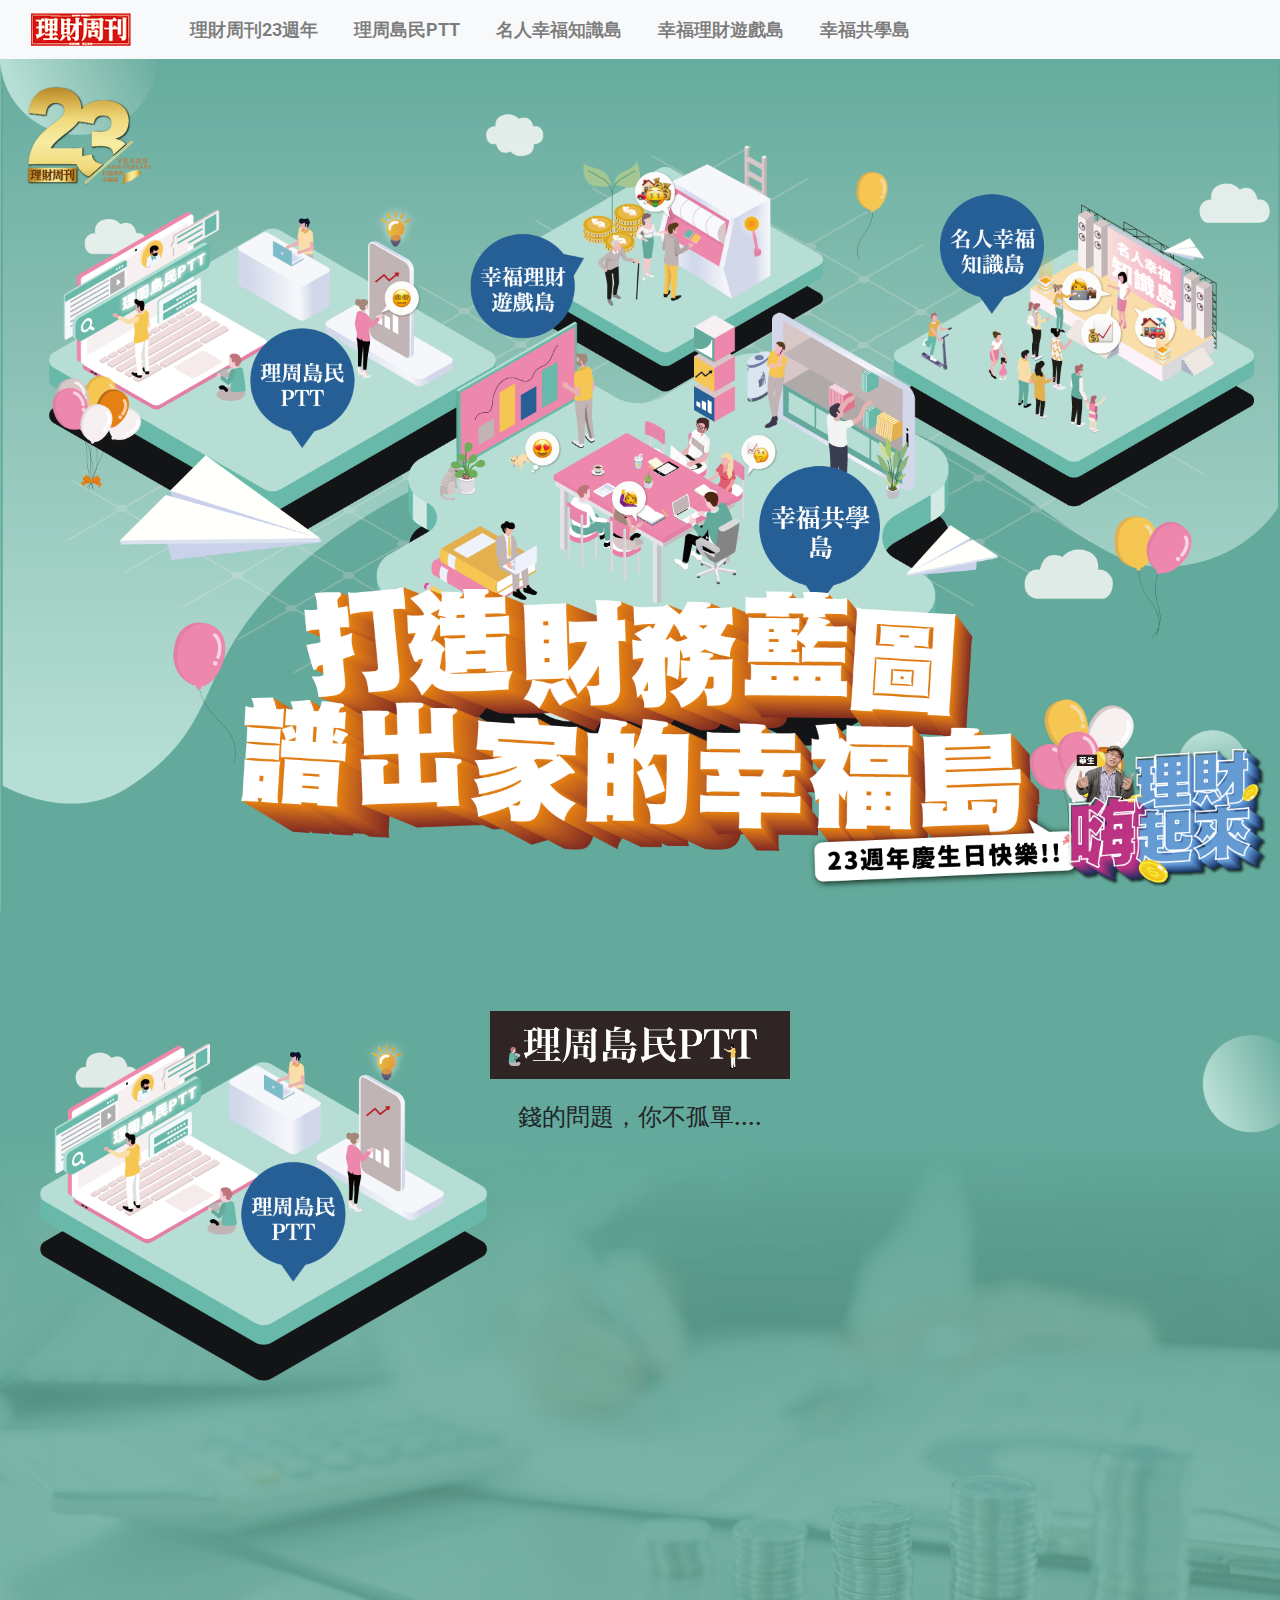
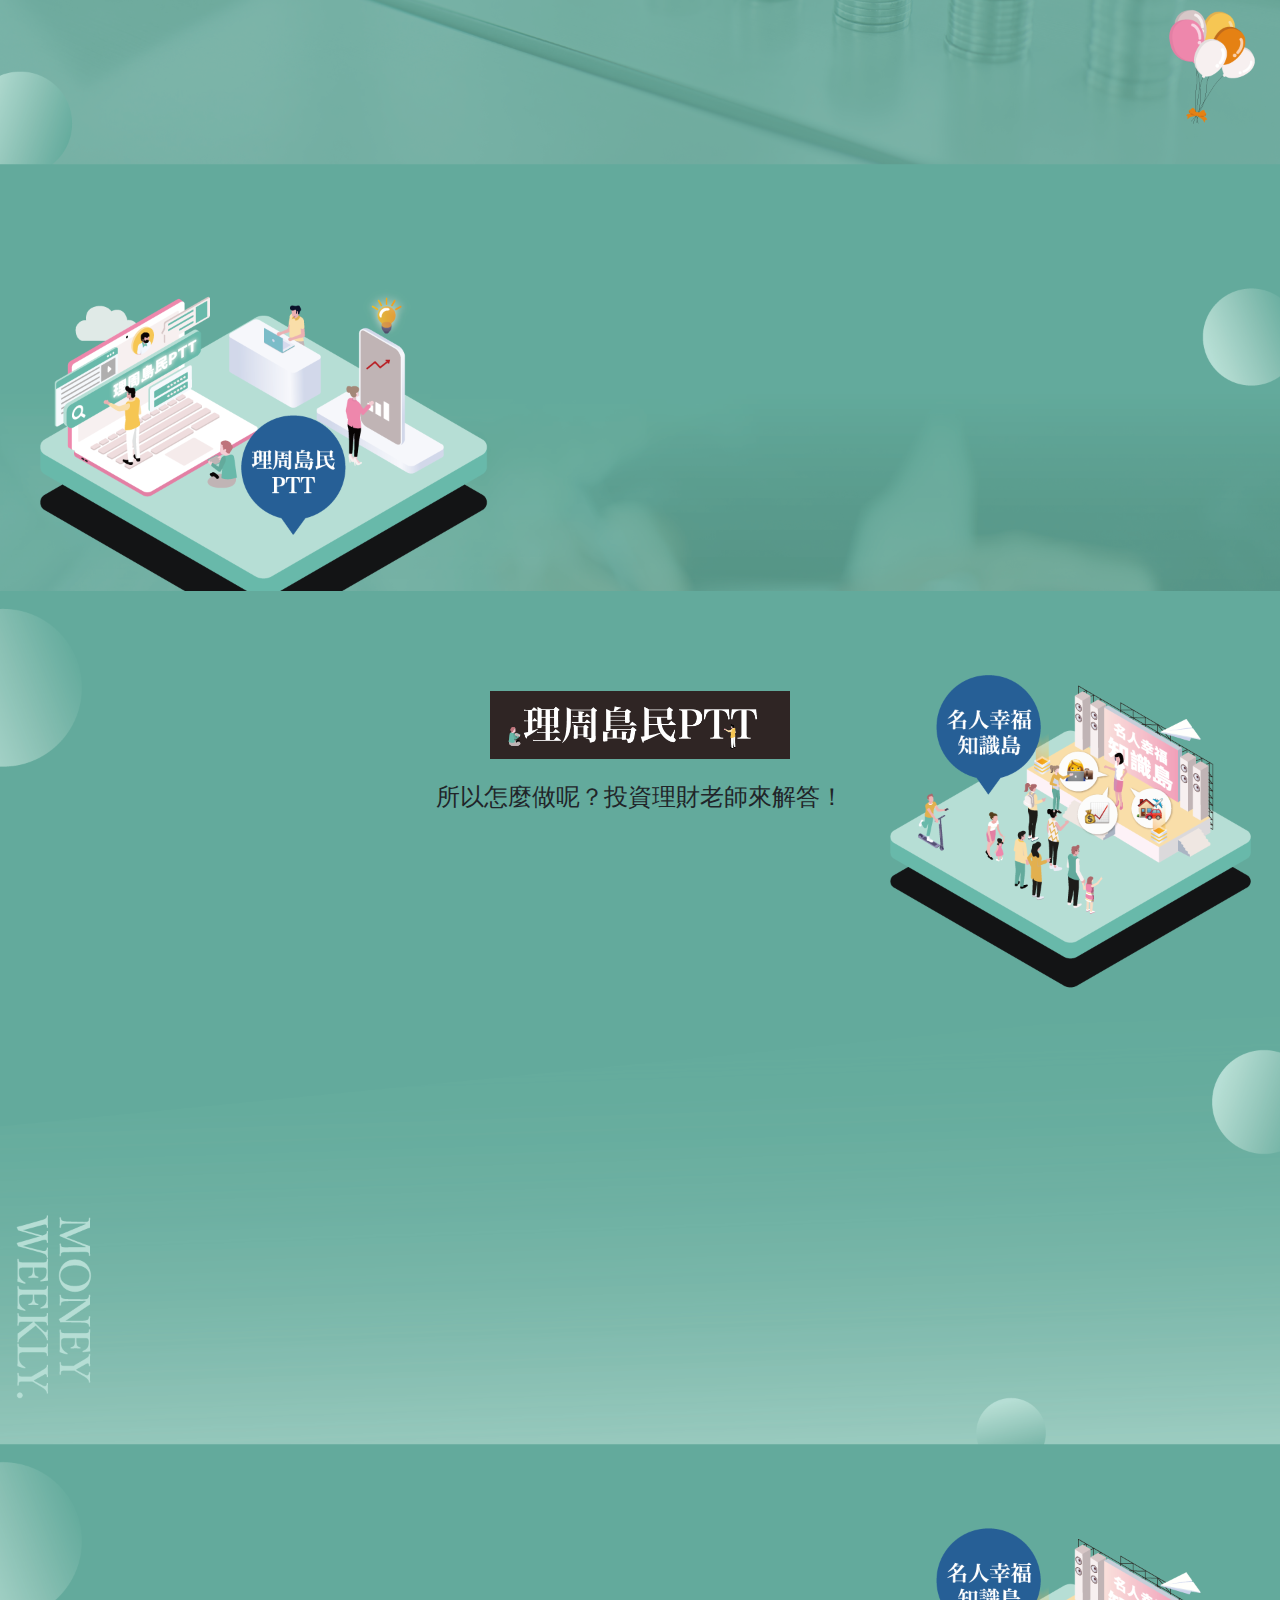
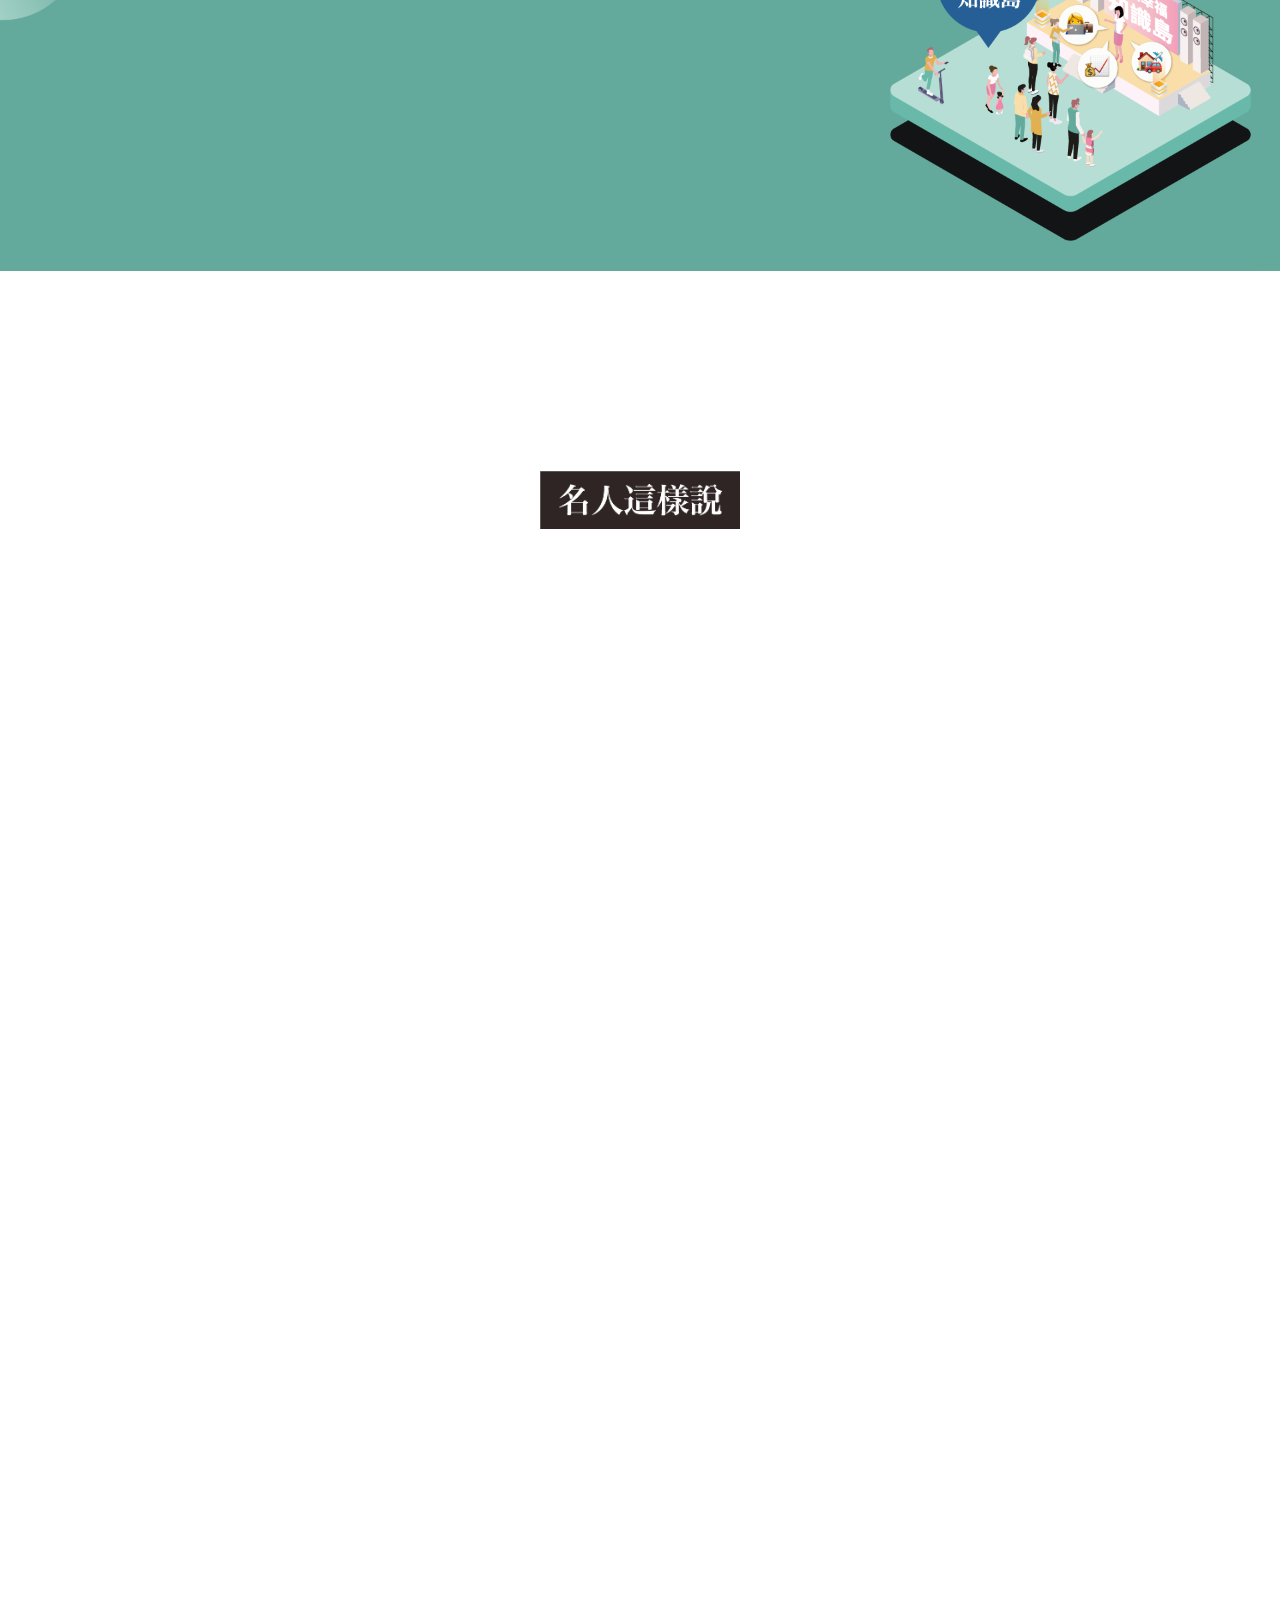
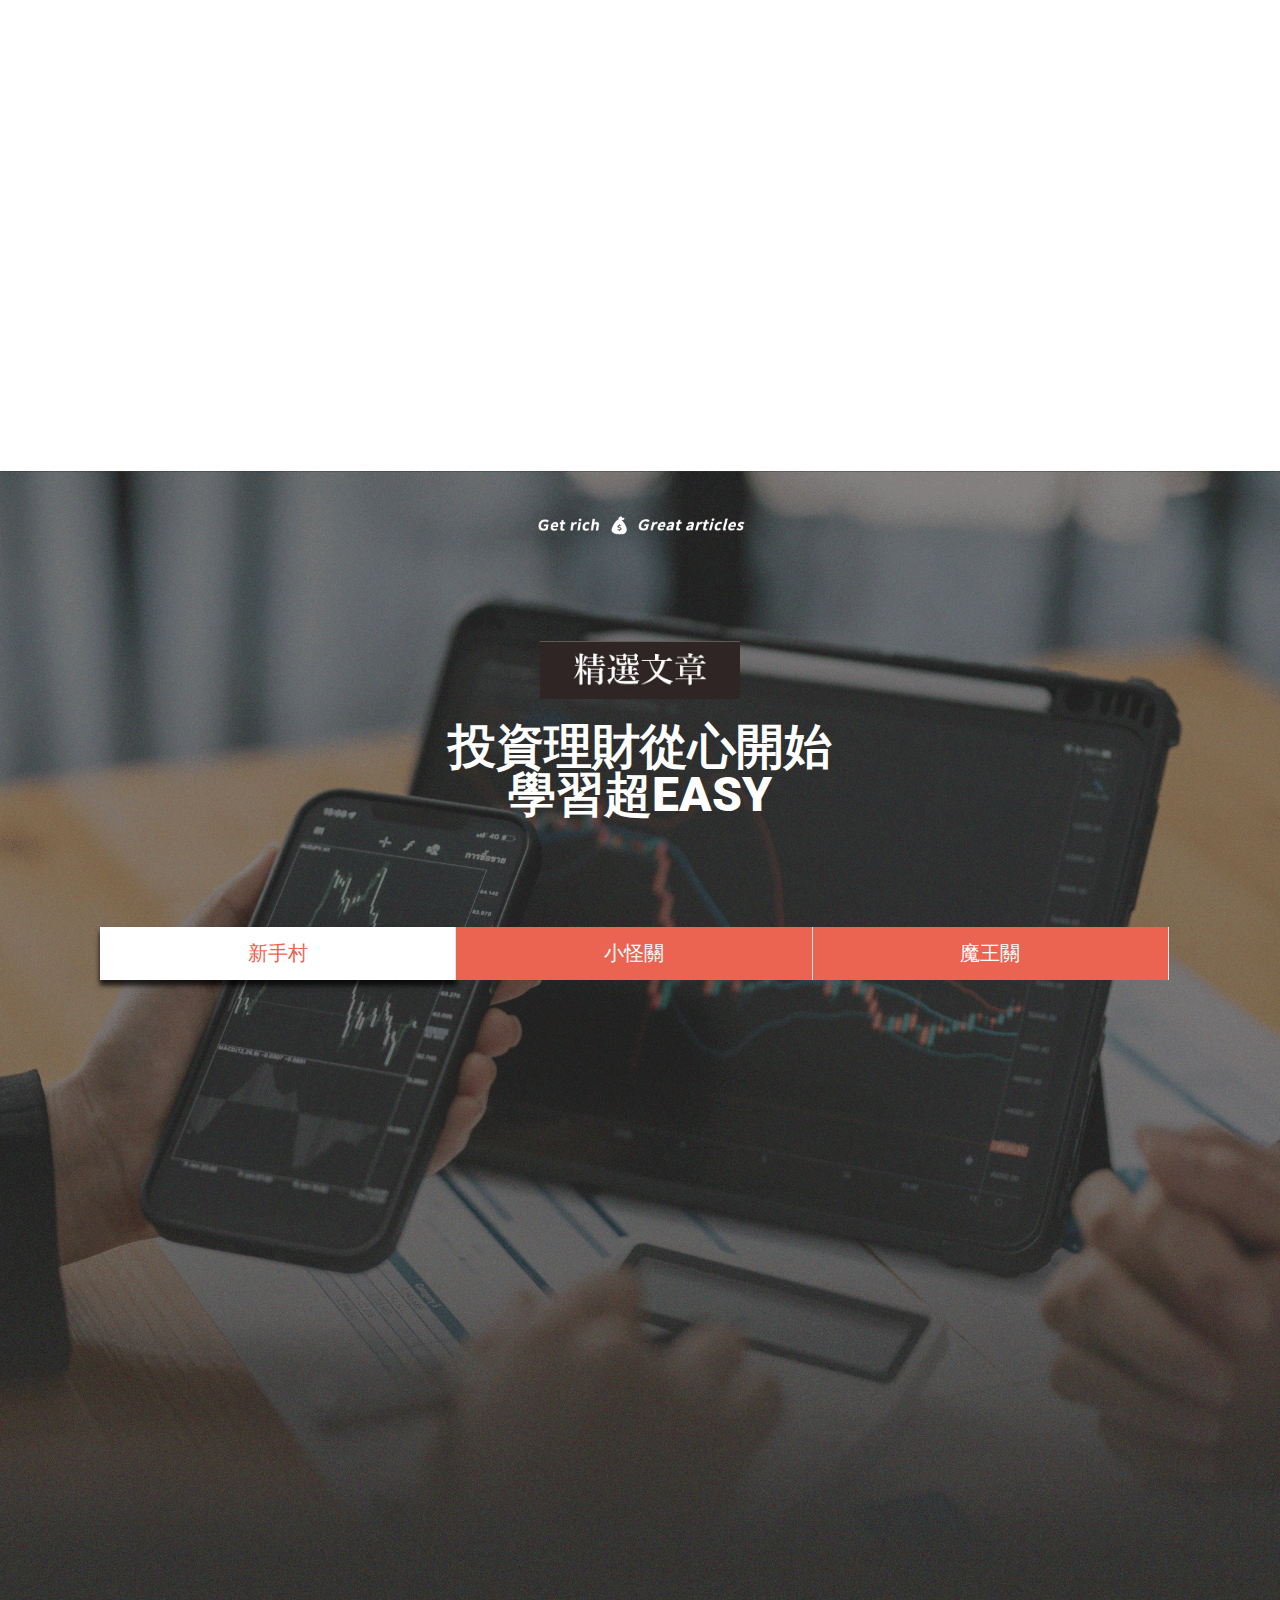
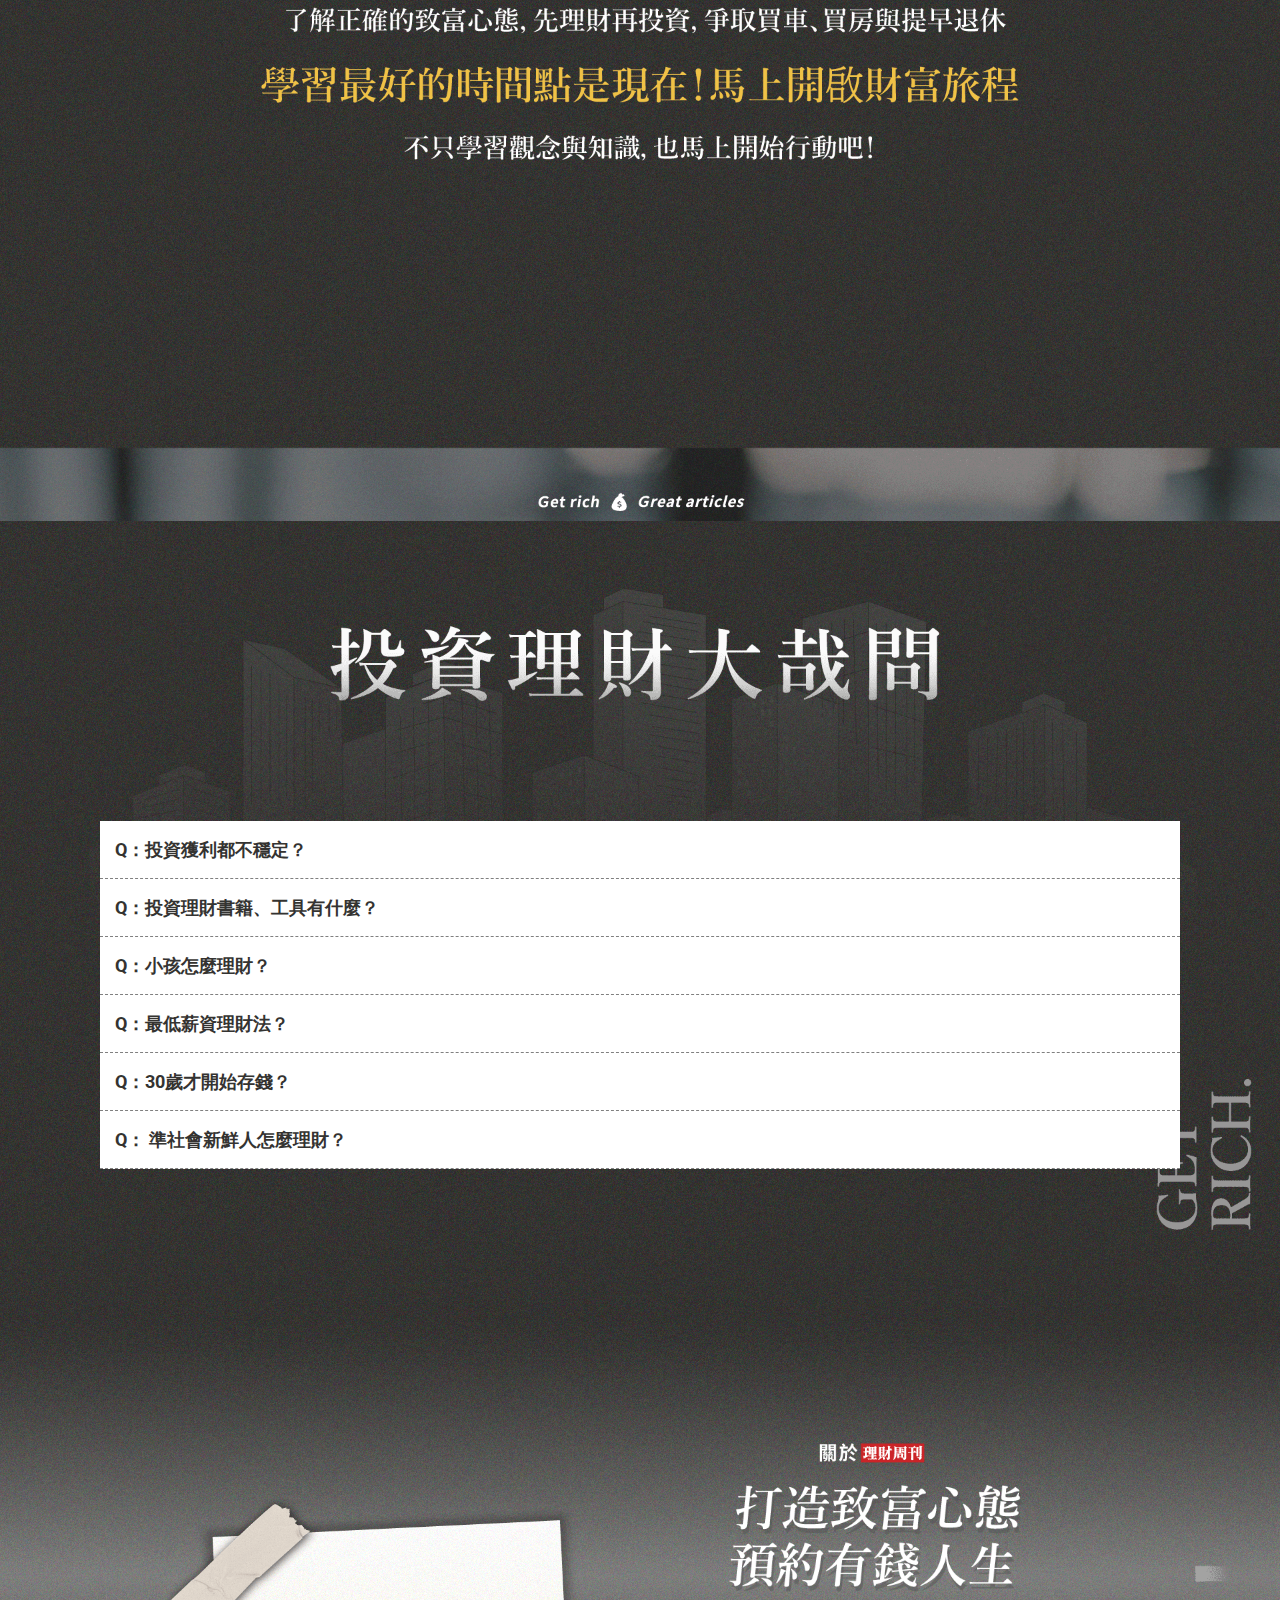
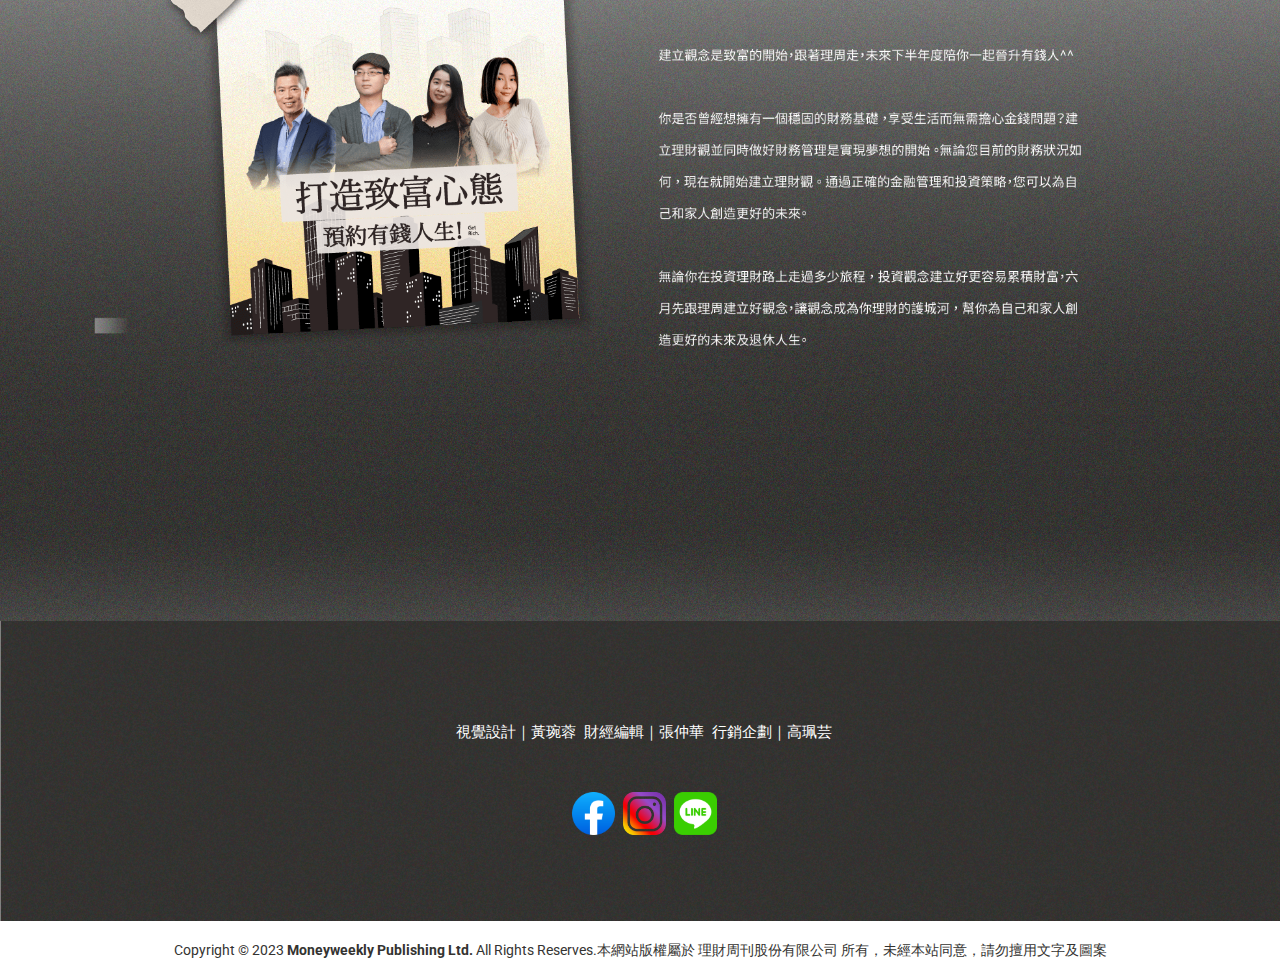
==== index.html @ 91d164b3 "first commit" ====
<!DOCTYPE html>
<html>
<head>
<!-- Document Meta
	=====================================-->
	<meta charset="UTF-8">
	<meta http-equiv="content-type" content="text/html; charset=utf-8">
	<meta name="viewport" content="width=device-width, initial-scale=1, maximum-scale=1">
	<meta name="description" content="2023報稅新制你知道嗎？如何報稅最划算？《理財周刊》教你除了能透過手機輕鬆報稅外，存股族還能減少股利所得稅並享有信用卡報稅的現金回饋喔！">
	<meta name="keywords" content="致富心態,賺錢,財富,理財周刊,投資,理財,蕾咪,嗚喵,張道麟,綠點財務建築學苑,理財周刊plus,理財嗨起來,華生,財務,被動收入,財務自由,提高收入,加薪,低成本被動收入,賺錢,賺錢方法,2023賺錢,投資,投資理財,Fire族,被動收入類型,主動收入,財務自由,聯盟行銷,股利股息,銀行利息,通貨膨脹,財務自由計算,提早退休,退休金,低門檻,懶人投資法,定期定額,股利,ETF,現金流,Youtube賺錢,IG賺錢,自媒體,財務規劃,稅務規劃,理財周刊+,理財周刊,雜誌,財經雜誌,投資理財,產業動態,個人投資,股市,股票,證券,房地產,財經新聞,LifeStyle,品牌故事,電子雜誌,線上課程,斜槓動起來,沙發樂理財,小資族,買房,黃金,貴金屬,美國,選舉,利率,利息,房子,ETF,NFT,數位藝術,虛擬貨幣,比特幣,乙太幣,bitcoin,Ethereum,以太坊">
	<meta property="og:title" content="打造致富心態,預約有錢人生">
	<meta property="og:url" content="https://www.moneyweekly.com.tw/richman_2023/">
	<meta property="og:description" content="建立觀念是致富的開始，跟著理周走，未來下半年度陪你一起晉升有錢人^^你是否曾經想擁有一個穩固的財務基礎 ，享受生活而無需擔心金錢問題？建立理財觀並同時做好財務管理是實現夢想的開始 。無論您目前的財務狀況如何 ， 現在就開始建立理財觀 。 通過正確的金融管理和投資策略，您可以為自己和家人創造更好的未來。無論你在投資理財路上走過多少旅程 ， 投資觀念建立好更容易累積財富，六月先跟理周建立好觀念，讓觀念成為你理財的護城河 ， 幫你為自己和家人創造更好的未來及退休人生。">
	<meta property="og:image" content="">
	<meta property="dable:item_id" content="0">
	<meta property="dable:image" content="">
	<meta property="dable:author" content="">
	<meta property="dable:title" content="打造致富心態,預約有錢人生">
	<meta property="article:section" content="">
	<meta property="article:published_time" content="">
	<link rel="canonical" href="https://www.moneyweekly.com.tw/richman_2023/">
   
   <!-- Google tag (gtag.js) GA4 -->
   <script async src="https://www.googletagmanager.com/gtag/js?id=G-JPPWSCTQGX"></script>
   <script>
       window.dataLayer = window.dataLayer || [];
       function gtag() { dataLayer.push(arguments); }
       gtag('js', new Date());
       gtag('config', 'G-JPPWSCTQGX');
   </script>

    <title>打造你的致富心態，預約有錢人生</title>
    <script>if (screen.width < 768) {
            window.location.replace("1.html");
        } else {
            window.location.replace("2.html");
        }</script>
</head>
<body>
    <!-- Google Tag Manager (noscript) -->
    <noscript>
        <iframe src="https://www.googletagmanager.com/ns.html?id=GTM-KMN7C46"
                height="0" width="0" style="display:none;visibility:hidden"></iframe>
    </noscript>
    <!-- End Google Tag Manager (noscript) -->
</body>
</html>
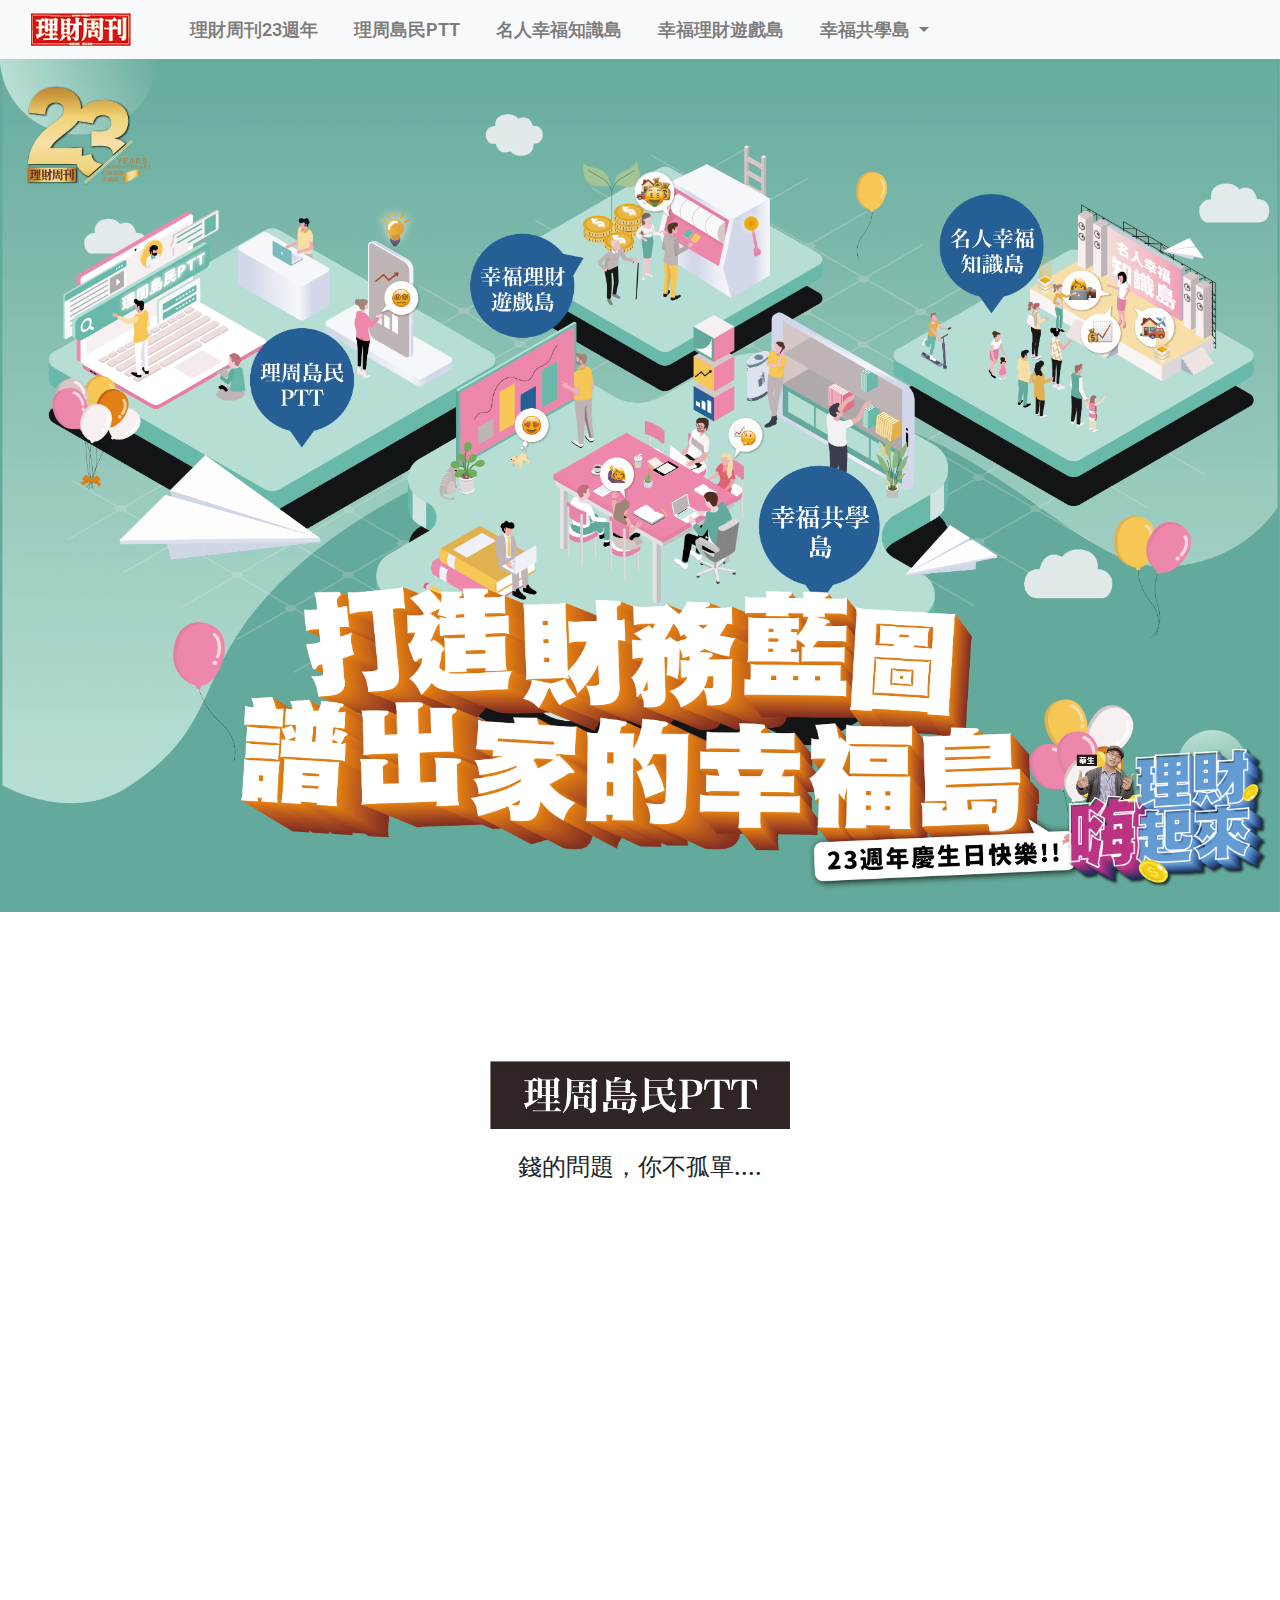
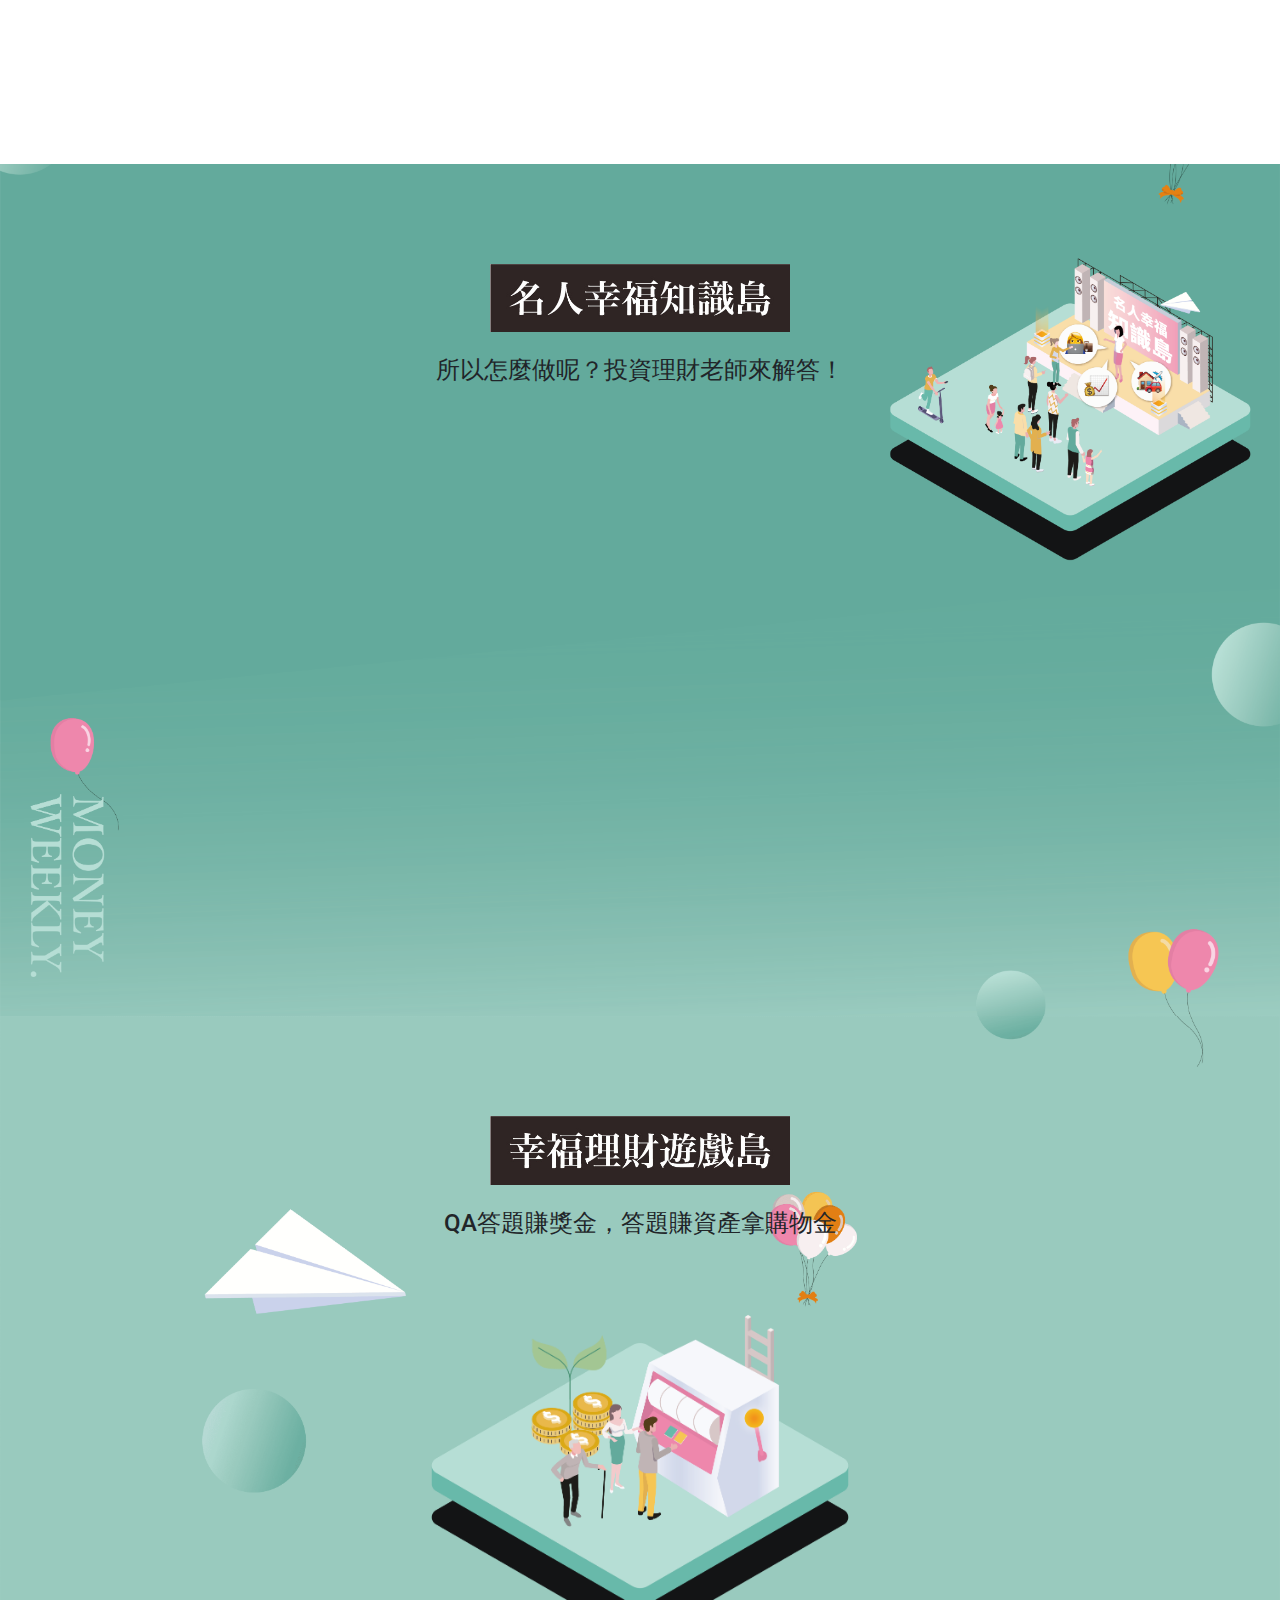
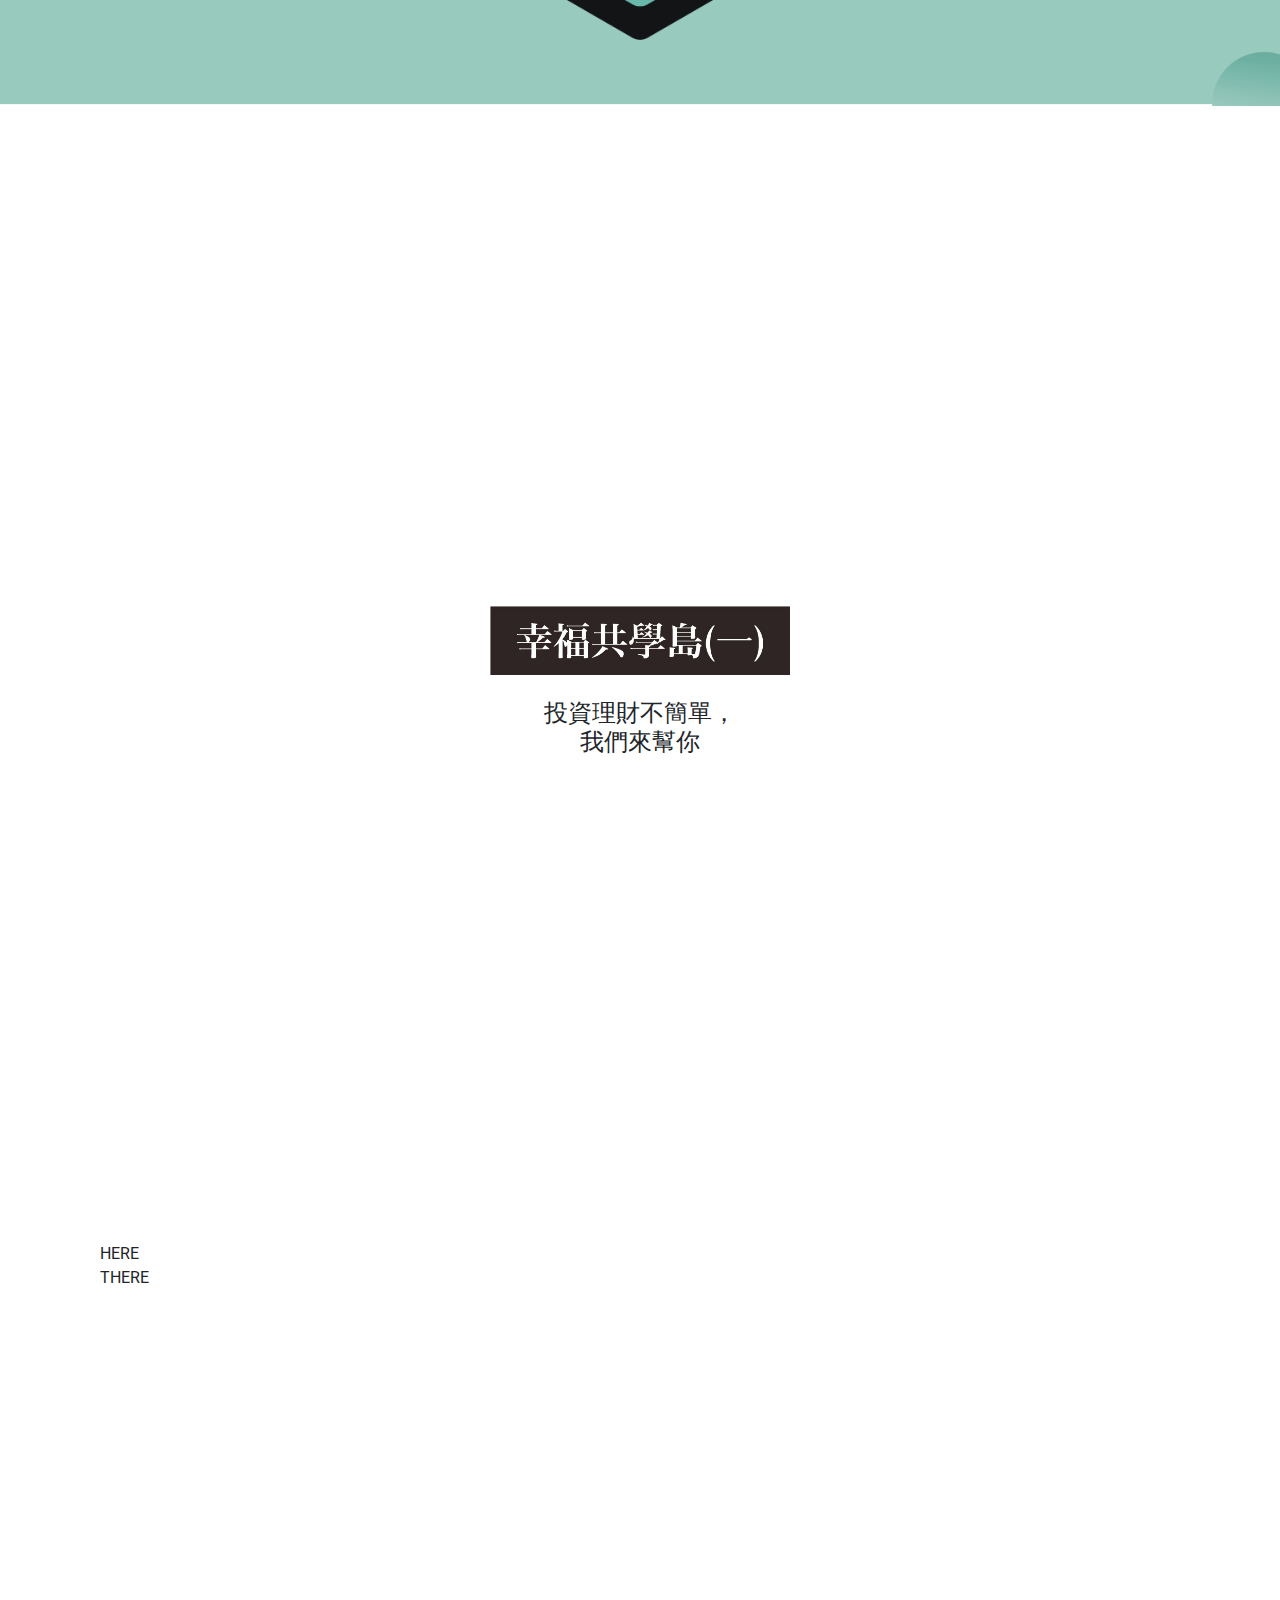
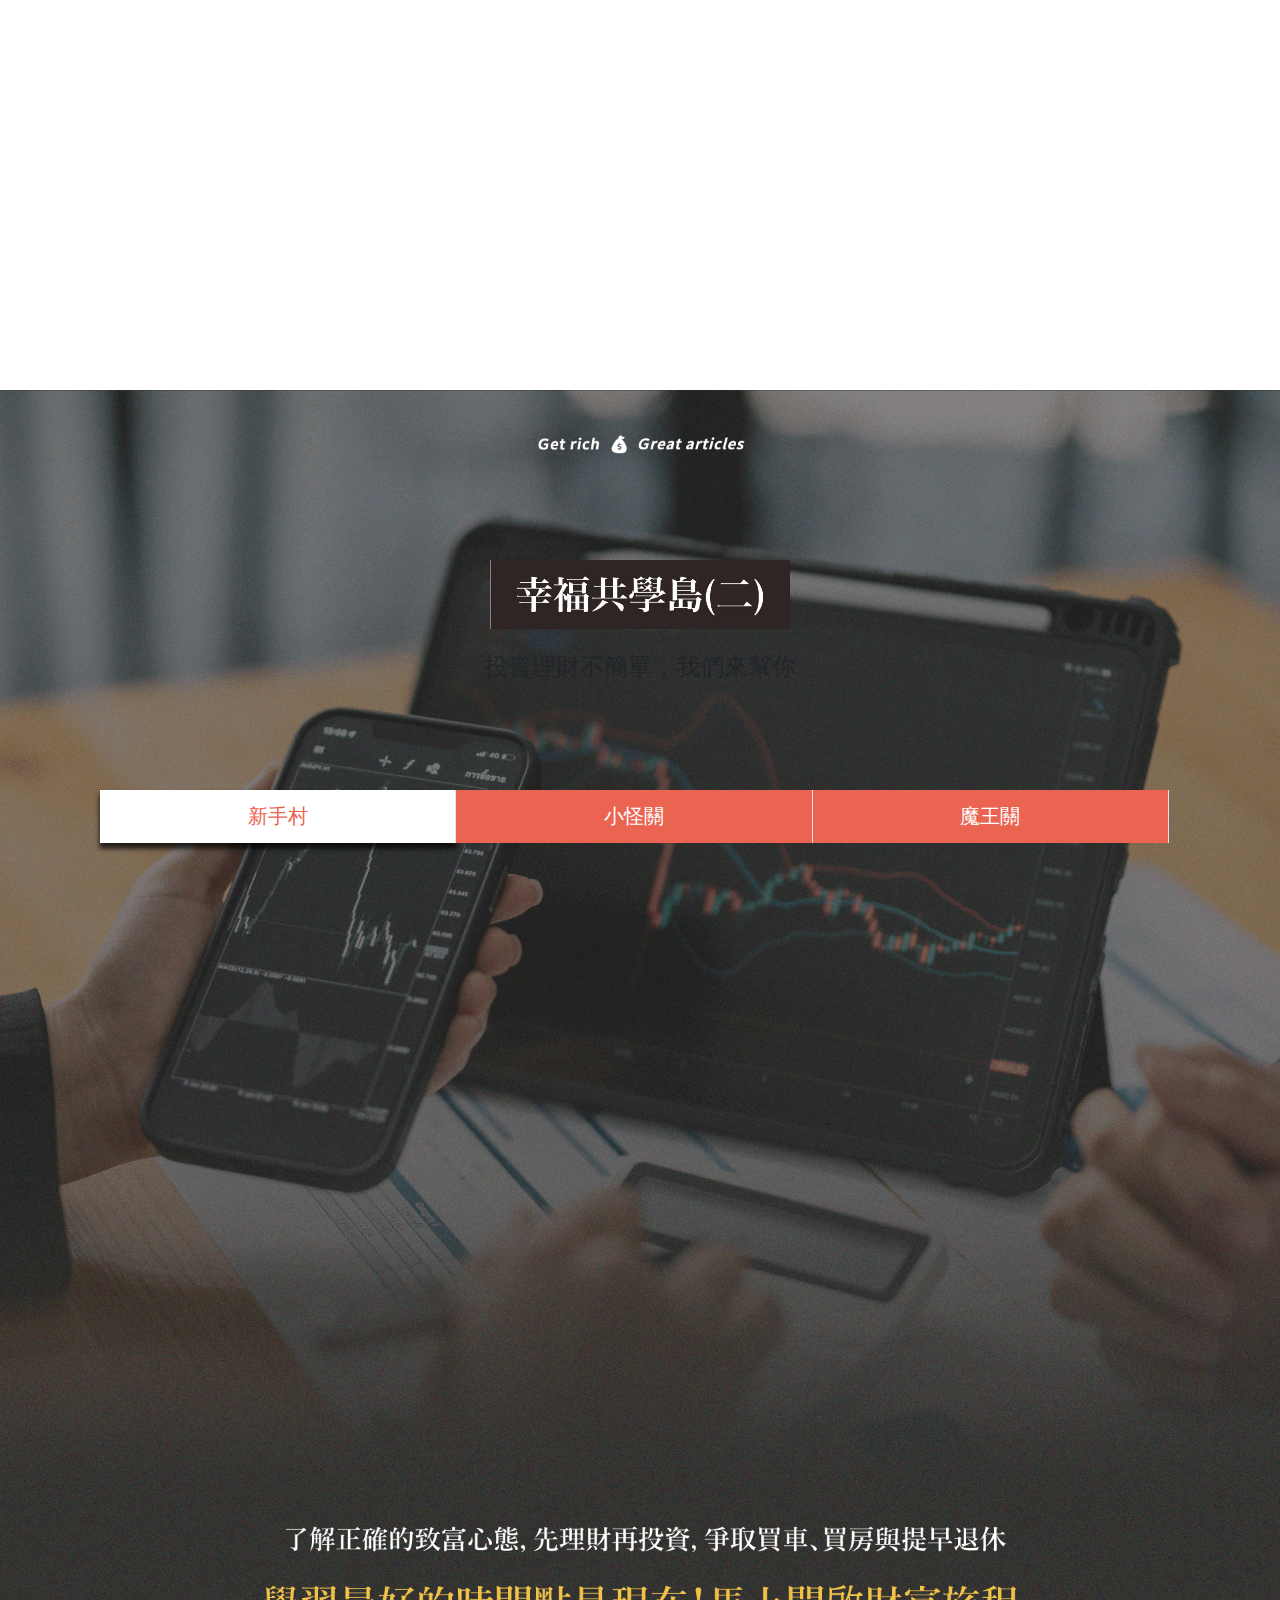
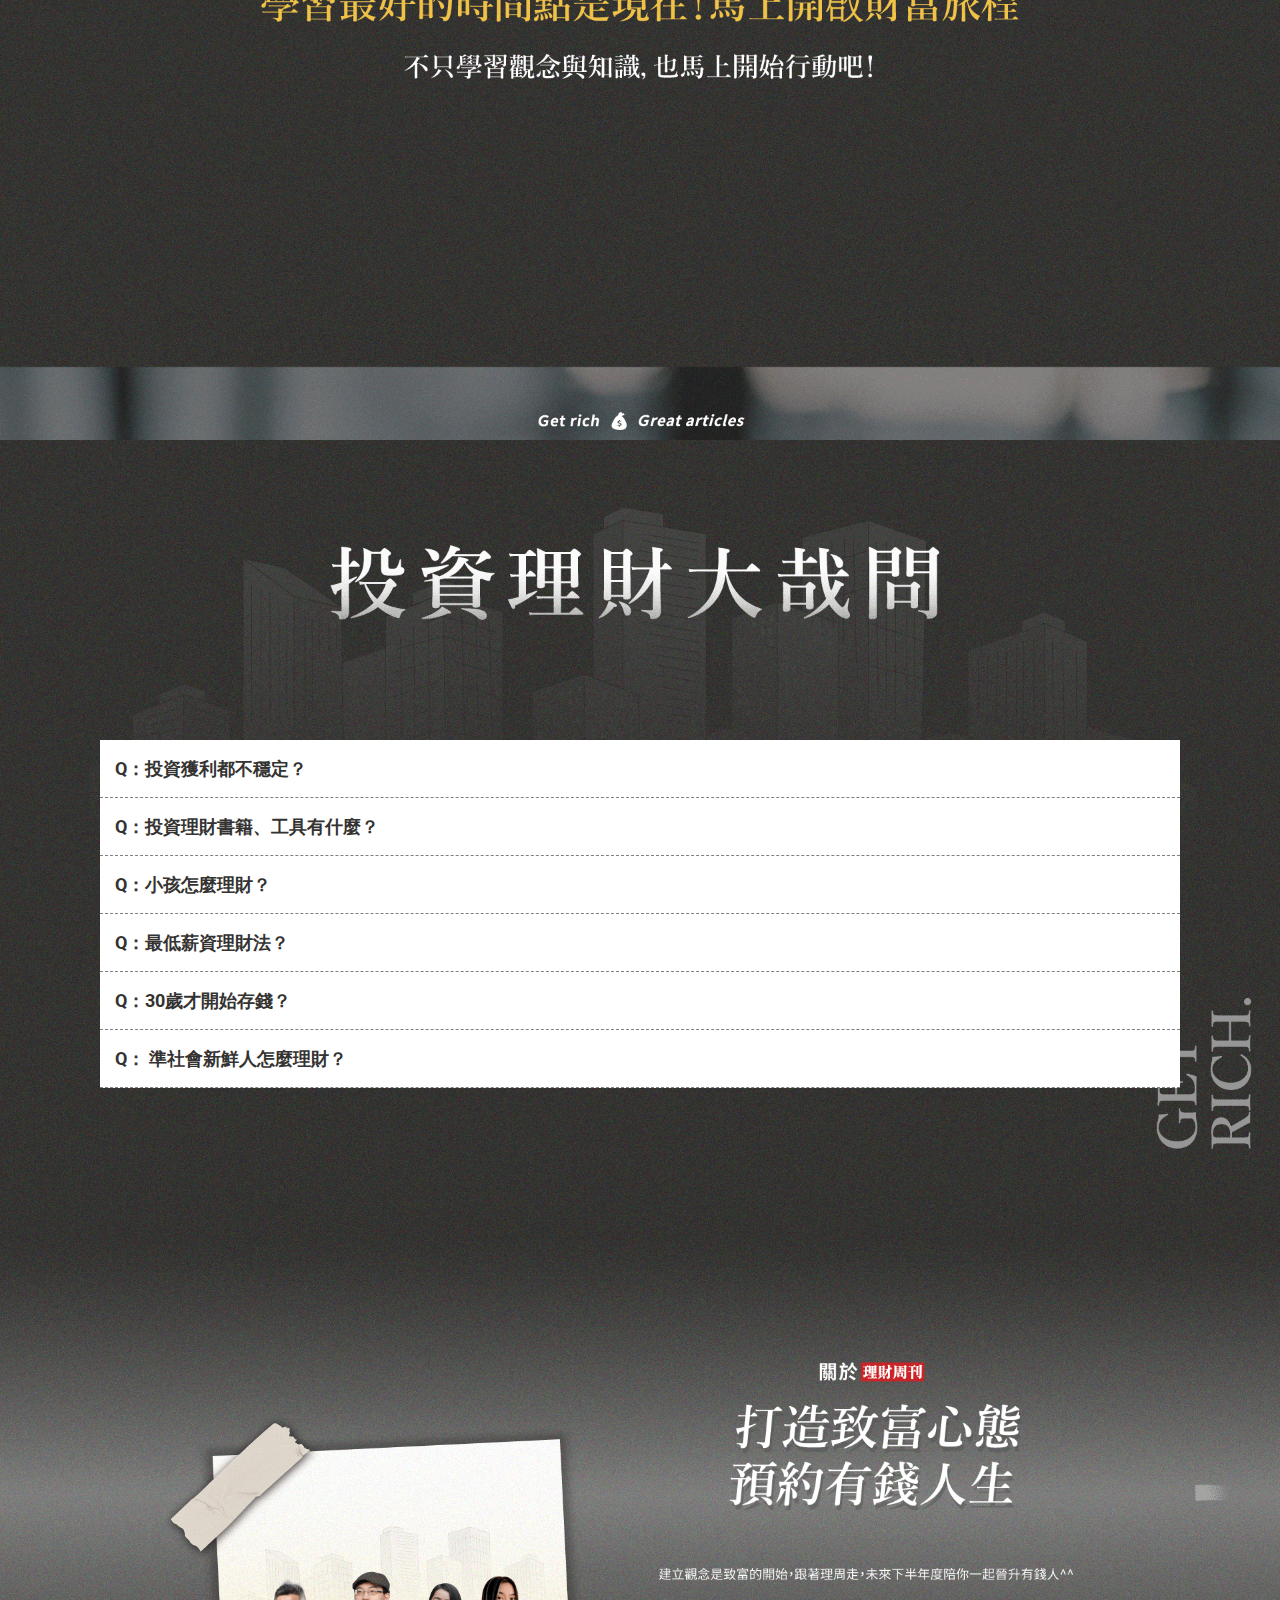
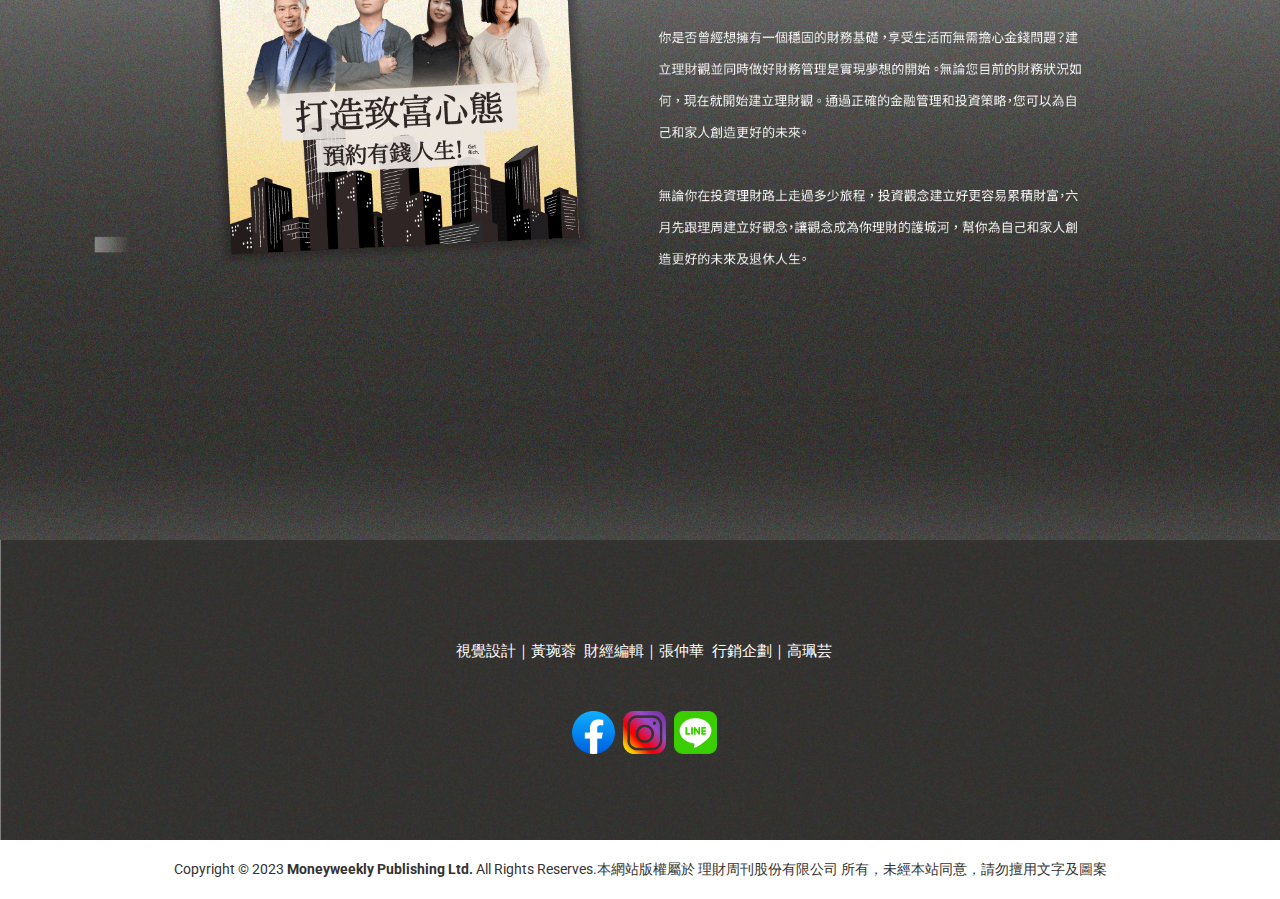
==== commit 6a8e451a: "kevin" ====
--- a/index.html
+++ b/index.html
@@ -19,6 +19,12 @@
 	<meta property="article:section" content="">
 	<meta property="article:published_time" content="">
 	<link rel="canonical" href="https://www.moneyweekly.com.tw/richman_2023/">
+    <link
+      rel="stylesheet"
+      href="https://cdn.jsdelivr.net/npm/swiper@10/swiper-bundle.min.css"
+    />
+
+    <script src="https://cdn.jsdelivr.net/npm/swiper@10/swiper-bundle.min.js"></script>
    
    <!-- Google tag (gtag.js) GA4 -->
    <script async src="https://www.googletagmanager.com/gtag/js?id=G-JPPWSCTQGX"></script>
